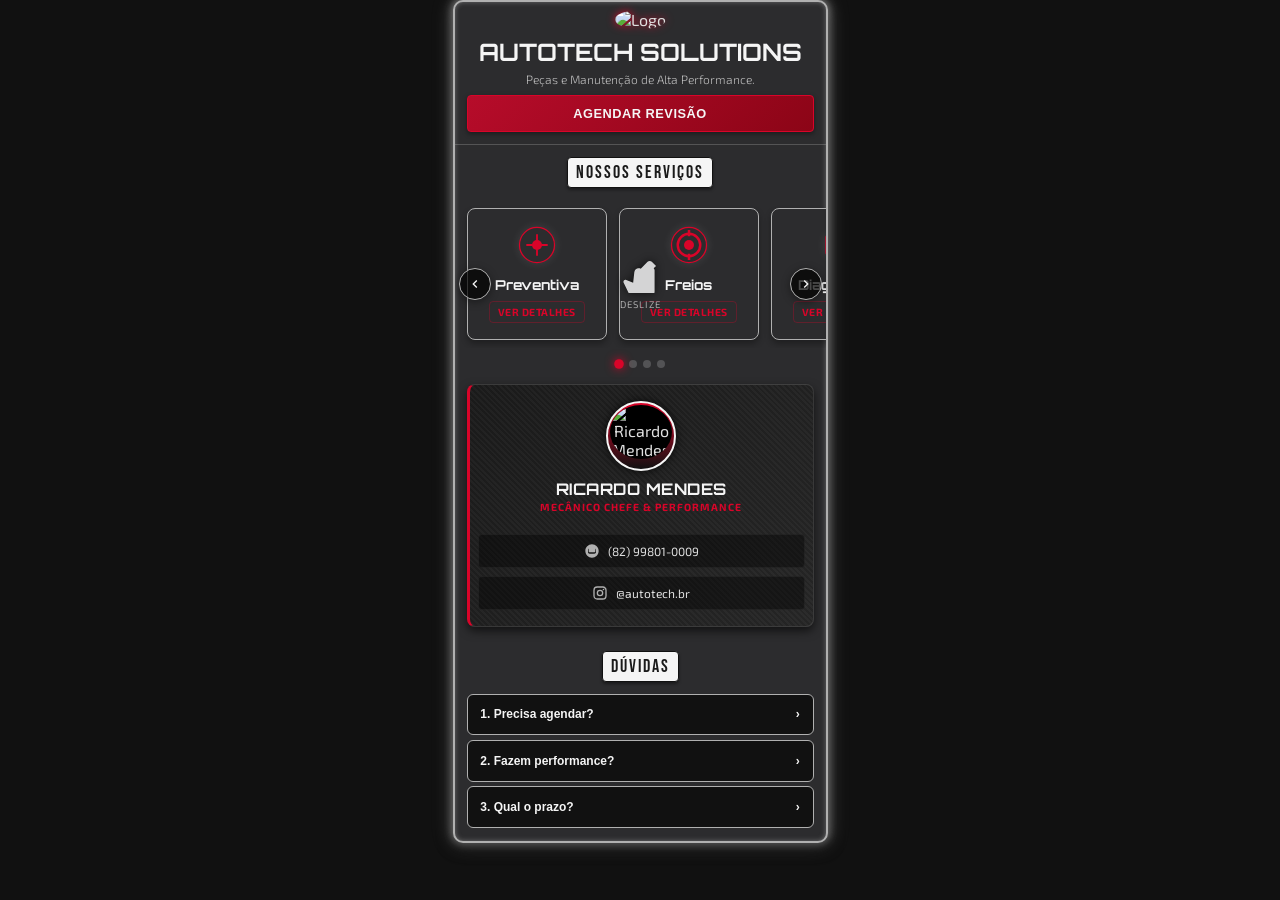
==== public/templates/template1.html @ 3999f82b "Changes" ====
<!DOCTYPE html>
<html lang="pt-br">
  <head>
    <meta charset="UTF-8" />
    <meta name="viewport" content="width=device-width, initial-scale=1.0" />
    <title>AutoTech Solutions | Peças e Manutenção</title>
    <link rel="preconnect" href="https://fonts.googleapis.com" />
    <link rel="preconnect" href="https://fonts.gstatic.com" crossorigin />
    <link
      href="https://fonts.googleapis.com/css2?family=Bebas+Neue&family=Orbitron:wght@400;700;900&family=Exo+2:wght@300;400;600&display=swap"
      rel="stylesheet"
    />

    <style>
      /* --- Reset & Base --- */
      body::-webkit-scrollbar, html::-webkit-scrollbar { display: none; width: 0; height: 0; }
      html, body { scrollbar-width: none; -ms-overflow-style: none; }

      /* --- Configurações Globais --- */
      :root {
          --color-bg: #111;
          --color-container-bg: #2c2c2e;
          --color-primary: #B0B0B0; /* Prata */
          --color-secondary: #F5F5F5;
          --color-accent: #D90429; /* Vermelho */
          --color-text: #E0E0E0;
          --color-plate-text: #1a1a1a;
      }

      * { margin: 0; padding: 0; box-sizing: border-box; }
      html { font-size: 16px; }

      body {
          font-family: 'Exo 2', sans-serif;
          background-color: var(--color-bg);
          color: var(--color-text);
          padding: 0;
          min-height: 100%;
          overflow-y: auto;
      }

      /* --- Contêiner Principal (Mobile) --- */
      .container {
          max-width: 375px; /* Tamanho padrão de celular */
          width: 100%;
          margin: 0 auto;
          background-color: var(--color-container-bg);
          border: 2px solid var(--color-primary);
          border-radius: 10px;
          padding: 0.5rem 0;
          box-shadow: 0 5px 15px rgba(0, 0, 0, 0.5),
                      0 0 10px var(--color-primary),
                      0 0 20px rgba(176, 176, 176, 0.4),
                      inset 0 0 5px rgba(176, 176, 176, 0.5);
          margin-bottom: 1rem;
          overflow: hidden;
          position: relative;
      }

      .header, .business-card-section, .faq, .section-title-wrapper { padding: 0 0.75rem; }

      /* --- Cabeçalho --- */
      .header {
          text-align: center;
          border-bottom: 1px solid rgba(176, 176, 176, 0.3);
          padding-bottom: 0.75rem;
          margin-bottom: 0.75rem;
      }

      .logo-img {
          width: 60px; height: 60px;
          margin: 0 auto 0.5rem;
          object-fit: contain;
          filter: drop-shadow(0 0 4px var(--color-accent));
          border-radius: 50%; /* Se a logo for quadrada, deixa redonda */
      }

      @keyframes pulse-glow {
          0%, 100% { text-shadow: 0 0 4px var(--color-accent); }
          50% { text-shadow: 0 0 12px rgba(217, 4, 41, 0.8); }
      }

      .header h1 {
          font-family: 'Orbitron', sans-serif;
          font-size: 1.5rem;
          font-weight: 700;
          color: var(--color-secondary);
          text-transform: uppercase;
          margin-bottom: 0.3rem;
          animation: pulse-glow 3s infinite alternate ease-in-out;
      }

      .header .subtitle {
          font-size: 0.75rem;
          color: var(--color-text);
          margin-top: 0.3rem;
          opacity: 0.8;
          font-weight: 300;
      }

      .btn-schedule {
          display: inline-block;
          padding: 10px 14px;
          font-size: 0.8rem;
          border: 1px solid var(--color-accent);
          border-radius: 4px;
          text-decoration: none;
          color: var(--color-secondary);
          font-weight: 700;
          background: linear-gradient(135deg, rgba(217, 4, 41, 0.8), rgba(150, 0, 20, 0.9));
          box-shadow: 0 2px 5px rgba(0,0,0,0.4);
          transition: all 0.3s ease;
          text-transform: uppercase;
          letter-spacing: 0.5px;
          margin-top: 0.6rem;
          cursor: pointer;
          width: 100%;
      }

      .btn-schedule:hover {
          filter: brightness(1.2);
          box-shadow: 0 0 10px var(--color-accent);
          transform: translateY(-1px);
      }

      /* --- Títulos --- */
      .section-title-wrapper { text-align: center; margin-bottom: 0.75rem; }

      .section-title {
          font-family: 'Bebas Neue', sans-serif;
          font-size: 1.1rem;
          padding: 4px 8px;
          font-weight: 400;
          color: var(--color-plate-text);
          background-color: var(--color-secondary);
          border: 1px solid #111;
          border-radius: 4px;
          letter-spacing: 2px;
          text-transform: uppercase;
          display: inline-block;
          box-shadow: 0 2px 3px rgba(0,0,0,0.4);
      }

      /* --- CARROSSEL MELHORADO --- */
      .services-carousel-wrapper {
          width: 100%;
          position: relative;
          margin-bottom: 1rem;
      }

      /* Dica Visual de Arrastar (Mãozinha) */
      .drag-hint {
          position: absolute;
          top: 50%; left: 50%;
          transform: translate(-50%, -50%);
          z-index: 10;
          pointer-events: none;
          display: flex;
          flex-direction: column;
          align-items: center;
          opacity: 0.8;
          transition: opacity 0.3s ease;
      }
      .drag-hint.hidden { opacity: 0; }

      .hand-icon {
          width: 35px; height: 35px;
          fill: #fff;
          filter: drop-shadow(0 0 5px rgba(0,0,0,0.8));
          animation: swipe-anim 2s infinite;
      }

      @keyframes swipe-anim {
          0% { transform: translateX(10px) rotate(10deg); opacity: 0; }
          20% { opacity: 1; }
          50% { transform: translateX(-10px) rotate(-10deg); opacity: 1; }
          80% { opacity: 0; }
          100% { opacity: 0; }
      }

      .services-carousel {
          display: flex;
          gap: 12px;
          overflow-x: auto;
          scroll-snap-type: x mandatory;
          -webkit-overflow-scrolling: touch;
          scrollbar-width: none;
          padding: 0.5rem 0;
          cursor: grab;
          scroll-behavior: smooth;
      }
      .services-carousel::-webkit-scrollbar { display: none; }
      .services-carousel.active { cursor: grabbing; }

      .service-item {
          flex: 0 0 140px;
          scroll-snap-align: center;
          background-color: var(--color-container-bg);
          border: 1px solid var(--color-primary);
          border-radius: 8px;
          padding: 1rem 0.5rem;
          text-align: center;
          position: relative;
          overflow: hidden;
          transition: transform 0.2s ease, border-color 0.2s ease, box-shadow 0.2s ease;
          box-shadow: 0 4px 6px rgba(0,0,0,0.3);
      }

      .service-item:hover {
          border-color: var(--color-accent);
          box-shadow: 0 4px 10px rgba(217, 4, 41, 0.3);
      }

      .service-item:active {
          transform: scale(0.96);
          border-color: var(--color-accent);
      }

      .service-item:first-child { margin-left: 0.75rem; }
      .service-item:last-child { margin-right: 0.75rem; }

      .service-item .icon {
          width: 40px; height: 40px;
          margin-bottom: 0.5rem;
          object-fit: contain;
          filter: drop-shadow(0 0 5px rgba(255,255,255,0.1));
      }

      .service-item h3 {
          font-family: 'Orbitron', sans-serif;
          font-size: 0.85rem;
          color: var(--color-secondary);
          margin-bottom: 0.4rem;
      }

      .service-item .open-modal-btn {
          display: inline-block;
          font-size: 0.65rem;
          color: var(--color-accent);
          cursor: pointer;
          font-weight: 700;
          text-transform: uppercase;
          letter-spacing: 0.5px;
          padding: 4px 8px;
          border: 1px solid rgba(217, 4, 41, 0.3);
          border-radius: 4px;
          transition: all 0.3s;
      }
      .service-item .open-modal-btn:hover {
          background: var(--color-accent);
          color: #fff;
      }

      /* --- Botões de Navegação Lateral --- */
      .carousel-nav-btn {
          position: absolute;
          top: 50%;
          transform: translateY(-50%);
          width: 32px;
          height: 32px;
          border-radius: 50%;
          background: rgba(0, 0, 0, 0.7);
          border: 1px solid var(--color-primary);
          color: var(--color-secondary);
          font-size: 1rem;
          cursor: pointer;
          z-index: 10;
          display: flex;
          align-items: center;
          justify-content: center;
          transition: all 0.3s ease;
          box-shadow: 0 2px 8px rgba(0, 0, 0, 0.4);
      }

      .carousel-nav-btn:hover {
          background: var(--color-accent);
          border-color: var(--color-accent);
          box-shadow: 0 0 12px var(--color-accent);
      }

      .carousel-nav-btn:active {
          transform: translateY(-50%) scale(0.95);
      }

      .carousel-nav-btn.prev { left: 4px; }
      .carousel-nav-btn.next { right: 4px; }

      .carousel-nav-btn svg {
          width: 16px;
          height: 16px;
          fill: currentColor;
      }

      /* --- Indicadores de Paginação --- */
      .carousel-dots {
          display: flex;
          justify-content: center;
          gap: 6px;
          margin-top: 0.75rem;
      }

      .carousel-dot {
          width: 8px;
          height: 8px;
          border-radius: 50%;
          background-color: rgba(176, 176, 176, 0.3);
          border: none;
          cursor: pointer;
          transition: all 0.3s ease;
          padding: 0;
      }

      .carousel-dot.active {
          background-color: var(--color-accent);
          box-shadow: 0 0 8px var(--color-accent);
          transform: scale(1.2);
      }

      .carousel-dot:hover:not(.active) {
          background-color: rgba(176, 176, 176, 0.6);
      }

      /* --- Business Card (Perfil) --- */
      .business-card-section { margin-bottom: 1.5rem; }

      .business-card {
          background: linear-gradient(135deg, #1a1a1a 0%, #252525 100%);
          border: 1px solid rgba(176, 176, 176, 0.2);
          border-left: 3px solid var(--color-accent);
          border-radius: 8px;
          padding: 1rem 0.5rem;
          position: relative;
          overflow: hidden;
          box-shadow: 0 4px 10px rgba(0,0,0,0.6);
          display: flex;
          flex-direction: column;
          align-items: center;
          text-align: center;
      }

      .business-card::before {
          content: '';
          position: absolute; top: 0; left: 0; width: 100%; height: 100%;
          background-image: repeating-linear-gradient(45deg, transparent, transparent 2px, rgba(255,255,255,0.03) 2px, rgba(255,255,255,0.03) 4px);
          pointer-events: none;
      }

      .card-header { position: relative; width: 100%; display: flex; flex-direction: column; align-items: center; margin-bottom: 0.5rem; z-index: 2; }

      .card-avatar {
          width: 70px; height: 70px;
          border-radius: 50%;
          border: 2px solid var(--color-secondary);
          padding: 2px;
          background: linear-gradient(180deg, var(--color-accent), #111);
          box-shadow: 0 0 10px rgba(0,0,0,0.8);
          margin-bottom: 0.5rem;
      }
      .card-avatar img { width: 100%; height: 100%; border-radius: 50%; object-fit: cover; background: #000; }

      .card-info h2 {
          font-family: 'Orbitron', sans-serif; font-size: 1rem; color: var(--color-secondary);
          text-transform: uppercase; letter-spacing: 0.5px; margin-bottom: 2px;
      }
      .card-info .role {
          font-size: 0.65rem; color: var(--color-accent); font-weight: 700;
          text-transform: uppercase; letter-spacing: 1px; margin-bottom: 0.8rem;
      }

      .contact-grid { width: 100%; display: grid; gap: 0.5rem; position: relative; z-index: 2; }

      .contact-item {
          display: flex; align-items: center; justify-content: center;
          background: rgba(0, 0, 0, 0.4);
          border: 1px solid rgba(255, 255, 255, 0.05);
          border-radius: 4px; padding: 8px;
          text-decoration: none; transition: all 0.3s ease;
      }
      .contact-item:hover { background: rgba(217, 4, 41, 0.1); border-color: var(--color-accent); }

      .contact-item .icon-box { margin-right: 8px; color: var(--color-primary); display: flex; }
      .contact-item svg { width: 16px; height: 16px; fill: currentColor; }
      .contact-item span { font-size: 0.75rem; color: var(--color-text); }

      /* --- FAQ --- */
      .faq-item { margin-bottom: 0.3rem; }
      .question {
          width: 100%; background: var(--color-bg); border: 1px solid var(--color-primary);
          border-radius: 6px; padding: 0.8rem; display: flex; justify-content: space-between;
          align-items: center; text-align: left; color: var(--color-secondary);
          font-size: 0.75rem; font-weight: 600; cursor: pointer;
      }
      .answer {
          max-height: 0; overflow: hidden; background: rgba(176,176,176,0.05);
          padding: 0 0.8rem; transition: all 0.4s ease-out; font-size: 0.7rem;
          color: var(--color-text); text-align: justify;
      }
      .faq-item.active .answer { max-height: 10rem; padding: 0.8rem; border-top: 1px solid transparent; }
      .faq-item.active .arrow { transform: rotate(90deg); color: var(--color-accent); }

      /* --- MODAIS --- */
      .modal-overlay {
          position: fixed; top: 0; left: 0; width: 100%; height: 100%;
          background-color: rgba(0, 0, 0, 0.9);
          display: none; justify-content: center; align-items: flex-start;
          padding-top: 2rem; z-index: 1000; padding: 1rem;
          animation: fadeIn 0.3s forwards; backdrop-filter: blur(2px);
      }
      .modal-overlay.active { display: flex; }

      .modal {
          background-color: var(--color-container-bg);
          border: 2px solid var(--color-primary);
          border-radius: 10px; padding: 1rem;
          box-shadow: 0 0 15px var(--color-accent);
          width: 100%; max-height: 90vh; overflow-y: auto;
          animation: slideIn 0.4s forwards; position: relative;
      }
      .modal-close {
          position: absolute; top: 0.5rem; right: 0.5rem;
          font-size: 1.5rem; font-weight: 700; color: var(--color-secondary);
          cursor: pointer; line-height: 1;
      }

      /* --- Form Agendamento --- */
      .schedule-form-container { text-align: left; }
      .form-group { margin-bottom: 0.8rem; }

      .form-label {
          display: block; font-size: 0.7rem; color: var(--color-primary);
          margin-bottom: 0.3rem; text-transform: uppercase; font-weight: 600;
      }

      .form-input, .form-select {
          width: 100%; background: #111; border: 1px solid #444; color: #fff;
          padding: 10px; border-radius: 4px; font-size: 0.8rem; outline: none;
          transition: border-color 0.3s;
      }
      .form-input:focus, .form-select:focus { border-color: var(--color-accent); }

      .btn-submit {
          width: 100%; background: var(--color-accent); color: white; border: none;
          padding: 12px; border-radius: 4px; font-weight: 700; text-transform: uppercase;
          font-size: 0.8rem; cursor: pointer; margin-top: 0.5rem;
          display: flex; justify-content: center; align-items: center; gap: 5px;
      }

      @keyframes fadeIn { from { opacity: 0; } to { opacity: 1; } }
      @keyframes slideIn { from { transform: translateY(-25px); opacity: 0; } to { transform: translateY(0); opacity: 1; } }
    </style>
  </head>
  <body>
    <div class="container">
      <header class="header">
        <img src="https://images.unsplash.com/photo-1492144534655-ae79c964c9d7?w=120&h=120&fit=crop&crop=center" alt="Logo" class="logo-img" />

        <h1>AutoTech Solutions</h1>
        <p class="subtitle">Peças e Manutenção de Alta Performance.</p>

        <button id="btn-schedule-trigger" class="btn-schedule">Agendar Revisão</button>
      </header>

      <section class="services">
        <div class="section-title-wrapper">
          <h2 class="section-title">Nossos Serviços</h2>
        </div>

        <div class="services-carousel-wrapper">
          <!-- Botões de Navegação Lateral -->
          <button class="carousel-nav-btn prev" id="carouselPrev" aria-label="Anterior">
            <svg viewBox="0 0 24 24"><path d="M15.41 7.41L14 6l-6 6 6 6 1.41-1.41L10.83 12z"/></svg>
          </button>
          <button class="carousel-nav-btn next" id="carouselNext" aria-label="Próximo">
            <svg viewBox="0 0 24 24"><path d="M8.59 16.59L10 18l6-6-6-6-1.41 1.41L13.17 12z"/></svg>
          </button>

          <div class="drag-hint" id="dragHint">
            <svg class="hand-icon" viewBox="0 0 24 24">
              <path
                d="M23 5.5l-2.9-2.9c-.8-.8-2.1-.8-2.9 0L12.5 7.3c-.6-.3-1.3-.4-1.9-.2-1.3.3-2.3 1.3-2.5 2.6L7.3 17l-4.7-2c-.5-.2-1.1-.1-1.5.3-.5.4-.6 1.1-.3 1.7l3.6 7.4c.5 1 1.5 1.6 2.6 1.6H19c1.7 0 3-1.3 3-3V8.4c0-.5-.2-1-.6-1.4L23 5.5z"
              />
            </svg>
            <span
              style="font-size: 0.6rem; color: #ccc; margin-top:5px; text-transform: uppercase; letter-spacing: 1px;"
              >Deslize</span
            >
          </div>

          <div class="services-carousel" id="carouselTrack">
            <div class="service-item">
              <svg class="icon" viewBox="0 0 64 64" fill="none" xmlns="http://www.w3.org/2000/svg">
                <circle cx="32" cy="32" r="28" fill="#2c2c2e" stroke="#D90429" stroke-width="2"/>
                <path d="M32 16v8M32 40v8M24 32h-8M48 32h-8" stroke="#D90429" stroke-width="3" stroke-linecap="round"/>
                <circle cx="32" cy="32" r="8" fill="#D90429"/>
              </svg>
              <h3>Preventiva</h3>
              <span class="open-modal-btn" data-service="Manutenção Preventiva" data-img="/templates/img/servico-oleo.jpg" data-description="Troca de óleo e filtros com produtos sintéticos.">Ver Detalhes</span>
            </div>

            <div class="service-item">
              <svg class="icon" viewBox="0 0 64 64" fill="none" xmlns="http://www.w3.org/2000/svg">
                <circle cx="32" cy="32" r="28" fill="#2c2c2e" stroke="#D90429" stroke-width="2"/>
                <circle cx="32" cy="32" r="18" stroke="#D90429" stroke-width="4"/>
                <circle cx="32" cy="32" r="8" fill="#D90429"/>
                <rect x="30" y="8" width="4" height="10" fill="#D90429"/>
                <rect x="30" y="46" width="4" height="10" fill="#D90429"/>
              </svg>
              <h3>Freios</h3>
              <span class="open-modal-btn" data-service="Freios e Suspensão" data-img="/templates/img/servico-freios.jpg" data-description="Manutenção de discos, pastilhas de cerâmica e suspensão.">Ver Detalhes</span>
            </div>

            <div class="service-item">
              <svg class="icon" viewBox="0 0 64 64" fill="none" xmlns="http://www.w3.org/2000/svg">
                <rect x="8" y="16" width="48" height="32" rx="4" fill="#2c2c2e" stroke="#D90429" stroke-width="2"/>
                <path d="M16 28h8M16 36h12M40 24v16M48 28l-8 4 8 4" stroke="#D90429" stroke-width="2" stroke-linecap="round"/>
              </svg>
              <h3>Diagnóstico</h3>
              <span class="open-modal-btn" data-service="Diagnóstico Eletrônico" data-img="/templates/img/servico-scan.jpg" data-description="Scanner de última geração para injeção e eletrônica.">Ver Detalhes</span>
            </div>

            <div class="service-item">
              <svg class="icon" viewBox="0 0 64 64" fill="none" xmlns="http://www.w3.org/2000/svg">
                <circle cx="32" cy="32" r="28" fill="#2c2c2e" stroke="#D90429" stroke-width="2"/>
                <path d="M20 44c0-12 8-20 12-24 4 4 12 12 12 24" stroke="#D90429" stroke-width="3" fill="none"/>
                <path d="M28 44c0-6 2-10 4-12 2 2 4 6 4 12" fill="#D90429"/>
              </svg>
              <h3>Performance</h3>
              <span class="open-modal-btn" data-service="Performance e Remap" data-img="/templates/img/servico-performance.jpg" data-description="Remap de ECU (Stage 1, 2, 3) e kits de performance.">Ver Detalhes</span>
            </div>
          </div>

          <!-- Indicadores de Paginação -->
          <div class="carousel-dots" id="carouselDots">
            <button class="carousel-dot active" data-index="0" aria-label="Serviço 1"></button>
            <button class="carousel-dot" data-index="1" aria-label="Serviço 2"></button>
            <button class="carousel-dot" data-index="2" aria-label="Serviço 3"></button>
            <button class="carousel-dot" data-index="3" aria-label="Serviço 4"></button>
          </div>
        </div>
      </section>

      <section class="business-card-section">
        <div class="business-card">
          <div class="card-header">
            <div class="card-avatar">
              <img src="https://images.unsplash.com/photo-1560250097-0b93528c311a?w=140&h=140&fit=crop&crop=face" alt="Ricardo Mendes" class="profile-img" />
            </div>
            <div class="card-info">
              <h2>Ricardo Mendes</h2>
              <div class="role">Mecânico Chefe & Performance</div>
            </div>
          </div>

          <div class="contact-grid">
            <a href="https://wa.me/558299801009" target="_blank" class="contact-item">
              <div class="icon-box">
                <svg viewBox="0 0 24 24">
                  <path
                    d="M12 2C6.477 2 2 6.477 2 12s4.477 10 10 10 10-4.477 10-10S17.523 2 12 2zm3.5 14h-7c-1.38 0-2.5-1.12-2.5-2.5v-3c0-1.38 1.12-2.5 2.5-2.5h7c1.38 0 2.5 1.12 2.5 2.5v3c0 1.38-1.12 2.5-2.5 2.5zm0-8h-7c-.83 0-1.5.67-1.5 1.5v3c0 .83.67 1.5 1.5 1.5h7c.83 0 1.5-.67 1.5-1.5v-3c0-.83-.67-1.5-1.5-1.5z"
                  />
                </svg>
              </div>
              <span>(82) 99801-0009</span>
            </a>
            <a href="#" class="contact-item">
              <div class="icon-box">
                <svg viewBox="0 0 24 24">
                  <path
                    d="M7.8 2h8.4C19.4 2 22 4.6 22 7.8v8.4a5.8 5.8 0 0 1-5.8 5.8H7.8C4.6 22 2 19.4 2 16.2V7.8A5.8 5.8 0 0 1 7.8 2m-.2 2A3.6 3.6 0 0 0 4 7.6v8.8C4 18.39 5.61 20 7.6 20h8.8c1.99 0 3.6-1.61 3.6-3.6V7.6C20 5.61 18.39 4 16.4 4H7.6m9.65 1.5a1.25 1.25 0 0 1 1.25 1.25A1.25 1.25 0 0 1 17.25 8 1.25 1.25 0 0 1 16 6.75a1.25 1.25 0 0 1 1.25-1.25M12 7a5 5 0 0 1 5 5 5 5 0 0 1-5 5 5 5 0 0 1-5-5 5 5 0 0 1 5-5m0 2a3 3 0 0 0-3 3 3 3 0 0 0 3 3 3 3 0 0 0 3-3 3 3 0 0 0-3-3z"
                  />
                </svg>
              </div>
              <span>@autotech.br</span>
            </a>
          </div>
        </div>
      </section>

      <section class="faq">
        <div class="section-title-wrapper">
          <h2 class="section-title">Dúvidas</h2>
        </div>
        <div class="faq-item">
          <button class="question"><span>1. Precisa agendar?</span><span class="arrow">&rsaquo;</span></button>
          <div class="answer"><p>Recomendamos agendar, mas aceitamos encaixes para troca de óleo rápida.</p></div>
        </div>
        <div class="faq-item">
          <button class="question"><span>2. Fazem performance?</span><span class="arrow">&rsaquo;</span></button>
          <div class="answer"><p>Sim! Especialistas em Remap Stage 1, 2 e 3, e preparação para Track Day.</p></div>
        </div>
        <div class="faq-item">
          <button class="question"><span>3. Qual o prazo?</span><span class="arrow">&rsaquo;</span></button>
          <div class="answer"><p>Serviços simples em até 2h. Revisões completas e remap entre 1-3 dias úteis.</p></div>
        </div>
      </section>
    </div>

    <div id="modal-overlay" class="modal-overlay">
      <div class="modal">
        <span id="modal-close" class="modal-close">&times;</span>
        <img
          id="modal-img"
          src=""
          alt="Serviço"
          style="width:100%; border-radius:4px; border:1px solid #444; margin-bottom:10px;"
        />
        <h2
          id="modal-title"
          style="font-family:'Orbitron'; color:var(--color-accent); font-size:1rem; margin-bottom:5px;"
        ></h2>
        <p id="modal-description" style="font-size:0.75rem; color:#ccc;"></p>
      </div>
    </div>

    <div id="schedule-overlay" class="modal-overlay">
      <div class="modal">
        <span id="schedule-close" class="modal-close">&times;</span>
        <h2
          style="font-family:'Orbitron'; color:var(--color-secondary); font-size:1.1rem; margin-bottom:15px; text-align:center;"
        >
          <span style="color:var(--color-accent)">Agendar</span> Serviço
        </h2>

        <form id="schedule-form" class="schedule-form-container">
          <div class="form-group">
            <label class="form-label">Seu Nome</label>
            <input type="text" id="client-name" class="form-input" placeholder="Ex: Ricardo" required />
          </div>

          <div class="form-group">
            <label class="form-label">WhatsApp</label>
            <input type="tel" id="client-phone" class="form-input" placeholder="(XX) 9XXXX-XXXX" required />
          </div>

          <div class="form-group">
            <label class="form-label">Serviço</label>
            <select id="client-service" class="form-select">
              <option value="Revisão Geral">Revisão Geral</option>
              <option value="Troca de Óleo">Troca de Óleo</option>
              <option value="Freios e Suspensão">Freios e Suspensão</option>
              <option value="Remap / Performance">Remap / Performance</option>
              <option value="Outros">Outros</option>
            </select>
          </div>

          <button type="submit" class="btn-submit">Solicitar via WhatsApp &rsaquo;</button>
        </form>
      </div>
    </div>

    <script>
      // --- FAQ Script ---
      document.querySelectorAll('.question').forEach(btn => {
          btn.addEventListener('click', () => {
              const item = btn.parentElement;
              item.classList.toggle('active');
          });
      });

      // --- Modal Detalhes ---
      const modalOverlay = document.getElementById('modal-overlay');
      const modalClose = document.getElementById('modal-close');

      document.querySelectorAll('.open-modal-btn').forEach(btn => {
          btn.addEventListener('click', (e) => {
              e.preventDefault();
              // O alvo pode ser o span ou o pai (se o clique propagar),
              // então garantimos pegar os dados do elemento certo
              const target = e.currentTarget;
              document.getElementById('modal-title').textContent = target.dataset.service;
              document.getElementById('modal-img').src = target.dataset.img;
              document.getElementById('modal-description').textContent = target.dataset.description;
              modalOverlay.classList.add('active');
          });
      });
      modalClose.addEventListener('click', () => modalOverlay.classList.remove('active'));

      // --- Modal Agendamento ---
      const scheduleBtn = document.getElementById('btn-schedule-trigger');
      const scheduleOverlay = document.getElementById('schedule-overlay');
      const scheduleClose = document.getElementById('schedule-close');
      const scheduleForm = document.getElementById('schedule-form');

      scheduleBtn.addEventListener('click', (e) => {
          e.preventDefault();
          scheduleOverlay.classList.add('active');
      });

      scheduleClose.addEventListener('click', () => scheduleOverlay.classList.remove('active'));

      // Enviar para WhatsApp
      scheduleForm.addEventListener('submit', (e) => {
          e.preventDefault();
          const name = document.getElementById('client-name').value;
          const phone = document.getElementById('client-phone').value;
          const service = document.getElementById('client-service').value;

          // --- SEU NÚMERO DE WHATSAPP ---
          const whatsappNumber = "558299801009";

          const text = `*NOVO AGENDAMENTO*\n\n👤 *Cliente:* ${name}\n📱 *Tel:* ${phone}\n🔧 *Serviço:* ${service}\n\nGostaria de verificar disponibilidade.`;

          const link = `https://api.whatsapp.com/send?phone=${whatsappNumber}&text=${encodeURIComponent(text)}`;
          window.open(link, '_blank');
          scheduleOverlay.classList.remove('active');
      });

      // Fechar ao clicar fora
      [modalOverlay, scheduleOverlay].forEach(overlay => {
          overlay.addEventListener('click', (e) => {
              if(e.target === overlay) overlay.classList.remove('active');
          });
      });

      // --- Lógica do Carrossel Melhorado ---
      const carousel = document.getElementById('carouselTrack');
      const hint = document.getElementById('dragHint');
      let isDown = false;
      let startX;
      let scrollLeft;

      // Função para esconder a mãozinha
      const removeHint = () => {
          if(hint && !hint.classList.contains('hidden')) {
              hint.classList.add('hidden');
              setTimeout(() => hint.style.display = 'none', 500);
          }
      }

      carousel.addEventListener('mousedown', (e) => {
          isDown = true;
          carousel.classList.add('active');
          startX = e.pageX - carousel.offsetLeft;
          scrollLeft = carousel.scrollLeft;
          removeHint();
      });

      carousel.addEventListener('touchstart', removeHint); // Touch mobile

      carousel.addEventListener('mouseleave', () => {
          isDown = false;
          carousel.classList.remove('active');
      });

      carousel.addEventListener('mouseup', () => {
          isDown = false;
          carousel.classList.remove('active');
      });

      carousel.addEventListener('mousemove', (e) => {
          if (!isDown) return;
          e.preventDefault();
          const x = e.pageX - carousel.offsetLeft;
          const walk = (x - startX) * 2;
          carousel.scrollLeft = scrollLeft - walk;
      });

      // --- Lógica dos Indicadores de Paginação ---
      const dots = document.querySelectorAll('.carousel-dot');
      const items = document.querySelectorAll('.service-item');

      // Atualiza o dot ativo baseado no scroll
      const updateActiveDot = () => {
          const scrollPos = carousel.scrollLeft;
          const itemWidth = items[0].offsetWidth + 12; // width + gap
          const activeIndex = Math.round(scrollPos / itemWidth);
          
          dots.forEach((dot, i) => {
              dot.classList.toggle('active', i === activeIndex);
          });
      };

      // Click nos dots para navegar
      dots.forEach((dot, i) => {
          dot.addEventListener('click', () => {
              const itemWidth = items[0].offsetWidth + 12;
              carousel.scrollTo({
                  left: i * itemWidth,
                  behavior: 'smooth'
              });
              removeHint();
          });
      });

      // Atualiza dots durante o scroll
      carousel.addEventListener('scroll', updateActiveDot);

      // --- Botões de Navegação Lateral ---
      const prevBtn = document.getElementById('carouselPrev');
      const nextBtn = document.getElementById('carouselNext');

      prevBtn.addEventListener('click', () => {
          const itemWidth = items[0].offsetWidth + 12;
          carousel.scrollBy({ left: -itemWidth, behavior: 'smooth' });
          removeHint();
      });

      nextBtn.addEventListener('click', () => {
          const itemWidth = items[0].offsetWidth + 12;
          carousel.scrollBy({ left: itemWidth, behavior: 'smooth' });
          removeHint();
      });
    </script>
  </body>
</html>
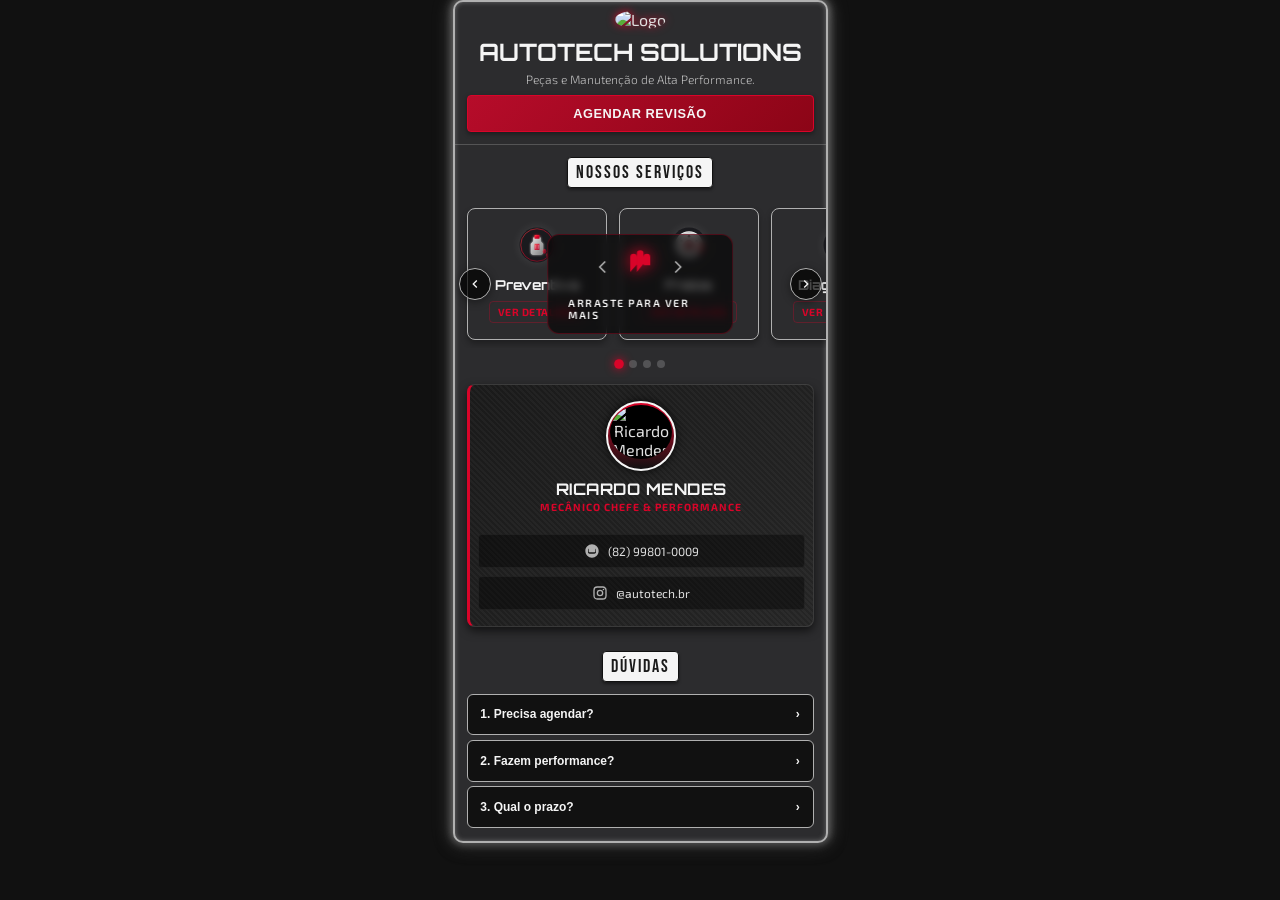
==== commit 450b498f: "Changes" ====
--- a/public/templates/template1.html
+++ b/public/templates/template1.html
@@ -148,7 +148,7 @@
           margin-bottom: 1rem;
       }
 
-      /* Dica Visual de Arrastar (Mãozinha) */
+      /* Dica Visual de Arrastar MELHORADA */
       .drag-hint {
           position: absolute;
           top: 50%; left: 50%;
@@ -158,24 +158,69 @@
           display: flex;
           flex-direction: column;
           align-items: center;
-          opacity: 0.8;
-          transition: opacity 0.3s ease;
-      }
-      .drag-hint.hidden { opacity: 0; }
+          opacity: 1;
+          transition: opacity 0.5s ease-out;
+          background: rgba(0,0,0,0.6);
+          padding: 12px 20px;
+          border-radius: 12px;
+          border: 1px solid rgba(217, 4, 41, 0.3);
+          backdrop-filter: blur(4px);
+          -webkit-backdrop-filter: blur(4px);
+      }
+      .drag-hint.hidden { 
+          opacity: 0; 
+          pointer-events: none;
+      }
 
       .hand-icon {
-          width: 35px; height: 35px;
-          fill: #fff;
-          filter: drop-shadow(0 0 5px rgba(0,0,0,0.8));
-          animation: swipe-anim 2s infinite;
+          width: 40px; height: 40px;
+          fill: var(--color-accent);
+          filter: drop-shadow(0 0 8px var(--color-accent));
+          animation: swipe-anim 2.5s ease-in-out infinite;
+      }
+
+      .drag-hint-text {
+          font-size: 0.65rem;
+          color: #fff;
+          margin-top: 6px;
+          text-transform: uppercase;
+          letter-spacing: 1.5px;
+          font-weight: 600;
+          text-shadow: 0 1px 2px rgba(0,0,0,0.5);
+      }
+
+      /* Setas animadas nas laterais */
+      .swipe-arrows {
+          display: flex;
+          align-items: center;
+          gap: 8px;
+          margin-bottom: 4px;
+      }
+      .swipe-arrow {
+          width: 20px; height: 20px;
+          fill: none;
+          stroke: var(--color-secondary);
+          stroke-width: 2;
+          opacity: 0.7;
+      }
+      .swipe-arrow.left { animation: arrow-left 1.5s ease-in-out infinite; }
+      .swipe-arrow.right { animation: arrow-right 1.5s ease-in-out infinite; }
+
+      @keyframes arrow-left {
+          0%, 100% { transform: translateX(0); opacity: 0.4; }
+          50% { transform: translateX(-6px); opacity: 1; }
+      }
+      @keyframes arrow-right {
+          0%, 100% { transform: translateX(0); opacity: 0.4; }
+          50% { transform: translateX(6px); opacity: 1; }
       }
 
       @keyframes swipe-anim {
-          0% { transform: translateX(10px) rotate(10deg); opacity: 0; }
-          20% { opacity: 1; }
-          50% { transform: translateX(-10px) rotate(-10deg); opacity: 1; }
-          80% { opacity: 0; }
-          100% { opacity: 0; }
+          0% { transform: translateX(12px) rotate(8deg); opacity: 0.3; }
+          25% { opacity: 1; }
+          50% { transform: translateX(-12px) rotate(-8deg); opacity: 1; }
+          75% { opacity: 0.3; }
+          100% { transform: translateX(12px) rotate(8deg); opacity: 0.3; }
       }
 
       .services-carousel {
@@ -452,7 +497,7 @@
   <body>
     <div class="container">
       <header class="header">
-        <img src="https://images.unsplash.com/photo-1492144534655-ae79c964c9d7?w=120&h=120&fit=crop&crop=center" alt="Logo" class="logo-img" />
+        <img src="https://images.unsplash.com/photo-1492144534655-ae79c964c9d7?w=120&h=120&fit=crop&crop=center" alt="Logo" class="logo-img" loading="lazy" decoding="async" />
 
         <h1>AutoTech Solutions</h1>
         <p class="subtitle">Peças e Manutenção de Alta Performance.</p>
@@ -475,35 +520,88 @@
           </button>
 
           <div class="drag-hint" id="dragHint">
-            <svg class="hand-icon" viewBox="0 0 24 24">
-              <path
-                d="M23 5.5l-2.9-2.9c-.8-.8-2.1-.8-2.9 0L12.5 7.3c-.6-.3-1.3-.4-1.9-.2-1.3.3-2.3 1.3-2.5 2.6L7.3 17l-4.7-2c-.5-.2-1.1-.1-1.5.3-.5.4-.6 1.1-.3 1.7l3.6 7.4c.5 1 1.5 1.6 2.6 1.6H19c1.7 0 3-1.3 3-3V8.4c0-.5-.2-1-.6-1.4L23 5.5z"
-              />
-            </svg>
-            <span
-              style="font-size: 0.6rem; color: #ccc; margin-top:5px; text-transform: uppercase; letter-spacing: 1px;"
-              >Deslize</span
-            >
+            <div class="swipe-arrows">
+              <svg class="swipe-arrow left" viewBox="0 0 24 24">
+                <path d="M15 18l-6-6 6-6" stroke-linecap="round" stroke-linejoin="round"/>
+              </svg>
+              <svg class="hand-icon" viewBox="0 0 24 24">
+                <path d="M18 11V6a2 2 0 0 0-2-2 2 2 0 0 0-2 2v5M14 10V4a2 2 0 0 0-2-2 2 2 0 0 0-2 2v11M10 10.5V6a2 2 0 0 0-2-2 2 2 0 0 0-2 2v9M7 15l-3 3m0 0l3 3m-3-3h8"/>
+              </svg>
+              <svg class="swipe-arrow right" viewBox="0 0 24 24">
+                <path d="M9 18l6-6-6-6" stroke-linecap="round" stroke-linejoin="round"/>
+              </svg>
+            </div>
+            <span class="drag-hint-text">Arraste para ver mais</span>
           </div>
 
           <div class="services-carousel" id="carouselTrack">
             <div class="service-item">
               <svg class="icon" viewBox="0 0 64 64" fill="none" xmlns="http://www.w3.org/2000/svg">
-                <circle cx="32" cy="32" r="28" fill="#2c2c2e" stroke="#D90429" stroke-width="2"/>
-                <path d="M32 16v8M32 40v8M24 32h-8M48 32h-8" stroke="#D90429" stroke-width="3" stroke-linecap="round"/>
-                <circle cx="32" cy="32" r="8" fill="#D90429"/>
+                <defs>
+                  <linearGradient id="redGrad1" x1="0%" y1="0%" x2="100%" y2="100%">
+                    <stop offset="0%" stop-color="#FF4444"/>
+                    <stop offset="50%" stop-color="#D90429"/>
+                    <stop offset="100%" stop-color="#A00320"/>
+                  </linearGradient>
+                  <linearGradient id="metalGrad" x1="0%" y1="0%" x2="100%" y2="100%">
+                    <stop offset="0%" stop-color="#E8E8E8"/>
+                    <stop offset="50%" stop-color="#B0B0B0"/>
+                    <stop offset="100%" stop-color="#808080"/>
+                  </linearGradient>
+                  <filter id="glow" x="-50%" y="-50%" width="200%" height="200%">
+                    <feGaussianBlur stdDeviation="1.5" result="coloredBlur"/>
+                    <feMerge><feMergeNode in="coloredBlur"/><feMergeNode in="SourceGraphic"/></feMerge>
+                  </filter>
+                </defs>
+                <circle cx="32" cy="32" r="28" fill="#1a1a1e"/>
+                <circle cx="32" cy="32" r="26" fill="none" stroke="url(#redGrad1)" stroke-width="1.5" opacity="0.6"/>
+                <!-- Garrafa de óleo estilizada -->
+                <g filter="url(#glow)">
+                  <path d="M26 20h12v6l4 4v14c0 2-2 4-4 4H26c-2 0-4-2-4-4V30l4-4v-6z" fill="url(#metalGrad)"/>
+                  <rect x="28" y="16" width="8" height="6" rx="1" fill="url(#redGrad1)"/>
+                  <path d="M28 30h8v10h-8z" fill="url(#redGrad1)" opacity="0.8"/>
+                  <path d="M30 32v6M34 32v6" stroke="#fff" stroke-width="1" opacity="0.5"/>
+                </g>
+                <!-- Gotas de óleo -->
+                <ellipse cx="44" cy="42" rx="3" ry="4" fill="url(#redGrad1)" opacity="0.6"/>
+                <ellipse cx="48" cy="48" rx="2" ry="3" fill="url(#redGrad1)" opacity="0.4"/>
               </svg>
               <h3>Preventiva</h3>
-              <span class="open-modal-btn" data-service="Manutenção Preventiva" data-img="/templates/img/servico-oleo.jpg" data-description="Troca de óleo e filtros com produtos sintéticos.">Ver Detalhes</span>
+              <span class="open-modal-btn" data-service="Manutenção Preventiva" data-img="/templates/img/servico-oleo.jpg?v=2" data-description="Troca de óleo e filtros com produtos sintéticos.">Ver Detalhes</span>
             </div>
 
             <div class="service-item">
               <svg class="icon" viewBox="0 0 64 64" fill="none" xmlns="http://www.w3.org/2000/svg">
-                <circle cx="32" cy="32" r="28" fill="#2c2c2e" stroke="#D90429" stroke-width="2"/>
-                <circle cx="32" cy="32" r="18" stroke="#D90429" stroke-width="4"/>
-                <circle cx="32" cy="32" r="8" fill="#D90429"/>
-                <rect x="30" y="8" width="4" height="10" fill="#D90429"/>
-                <rect x="30" y="46" width="4" height="10" fill="#D90429"/>
+                <defs>
+                  <linearGradient id="redGrad2" x1="0%" y1="0%" x2="100%" y2="100%">
+                    <stop offset="0%" stop-color="#FF4444"/>
+                    <stop offset="100%" stop-color="#A00320"/>
+                  </linearGradient>
+                  <linearGradient id="metalGrad2" x1="0%" y1="0%" x2="0%" y2="100%">
+                    <stop offset="0%" stop-color="#F0F0F0"/>
+                    <stop offset="50%" stop-color="#C0C0C0"/>
+                    <stop offset="100%" stop-color="#909090"/>
+                  </linearGradient>
+                </defs>
+                <circle cx="32" cy="32" r="28" fill="#1a1a1e"/>
+                <!-- Disco de freio realista -->
+                <circle cx="32" cy="32" r="22" fill="url(#metalGrad2)"/>
+                <circle cx="32" cy="32" r="20" fill="none" stroke="#888" stroke-width="0.5"/>
+                <circle cx="32" cy="32" r="18" fill="none" stroke="#999" stroke-width="0.5"/>
+                <!-- Furos de ventilação -->
+                <circle cx="32" cy="18" r="2" fill="#1a1a1e"/>
+                <circle cx="44" cy="26" r="2" fill="#1a1a1e"/>
+                <circle cx="44" cy="38" r="2" fill="#1a1a1e"/>
+                <circle cx="32" cy="46" r="2" fill="#1a1a1e"/>
+                <circle cx="20" cy="38" r="2" fill="#1a1a1e"/>
+                <circle cx="20" cy="26" r="2" fill="#1a1a1e"/>
+                <!-- Centro do disco -->
+                <circle cx="32" cy="32" r="8" fill="#1a1a1e"/>
+                <circle cx="32" cy="32" r="6" fill="url(#redGrad2)"/>
+                <circle cx="32" cy="32" r="3" fill="#1a1a1e"/>
+                <!-- Pinça de freio -->
+                <path d="M48 28c4 0 6 2 6 4v8c0 2-2 4-6 4" fill="url(#redGrad2)"/>
+                <rect x="50" y="30" width="3" height="8" fill="#FF6666"/>
               </svg>
               <h3>Freios</h3>
               <span class="open-modal-btn" data-service="Freios e Suspensão" data-img="/templates/img/servico-freios.jpg" data-description="Manutenção de discos, pastilhas de cerâmica e suspensão.">Ver Detalhes</span>
@@ -511,8 +609,26 @@
 
             <div class="service-item">
               <svg class="icon" viewBox="0 0 64 64" fill="none" xmlns="http://www.w3.org/2000/svg">
-                <rect x="8" y="16" width="48" height="32" rx="4" fill="#2c2c2e" stroke="#D90429" stroke-width="2"/>
-                <path d="M16 28h8M16 36h12M40 24v16M48 28l-8 4 8 4" stroke="#D90429" stroke-width="2" stroke-linecap="round"/>
+                <defs>
+                  <linearGradient id="screenGrad" x1="0%" y1="0%" x2="0%" y2="100%">
+                    <stop offset="0%" stop-color="#1a3a1a"/>
+                    <stop offset="100%" stop-color="#0a1a0a"/>
+                  </linearGradient>
+                </defs>
+                <circle cx="32" cy="32" r="28" fill="#1a1a1e"/>
+                <!-- Scanner/Tablet -->
+                <rect x="10" y="14" width="44" height="32" rx="3" fill="#2c2c2e" stroke="#D90429" stroke-width="1.5"/>
+                <rect x="13" y="17" width="38" height="24" rx="2" fill="url(#screenGrad)"/>
+                <!-- Linhas de código/dados -->
+                <path d="M16 22h10" stroke="#00FF00" stroke-width="1.5" opacity="0.9"/>
+                <path d="M16 26h16" stroke="#00FF00" stroke-width="1.5" opacity="0.7"/>
+                <path d="M16 30h8" stroke="#00FF00" stroke-width="1.5" opacity="0.5"/>
+                <path d="M16 34h12" stroke="#D90429" stroke-width="1.5" opacity="0.8"/>
+                <!-- Gráfico -->
+                <path d="M36 34l4-6 4 3 4-8" stroke="#00FF00" stroke-width="1.5" fill="none" stroke-linecap="round"/>
+                <!-- Conector OBD -->
+                <rect x="26" y="46" width="12" height="6" rx="1" fill="#D90429"/>
+                <path d="M28 48h2M32 48h2M36 48h2" stroke="#fff" stroke-width="1"/>
               </svg>
               <h3>Diagnóstico</h3>
               <span class="open-modal-btn" data-service="Diagnóstico Eletrônico" data-img="/templates/img/servico-scan.jpg" data-description="Scanner de última geração para injeção e eletrônica.">Ver Detalhes</span>
@@ -520,9 +636,23 @@
 
             <div class="service-item">
               <svg class="icon" viewBox="0 0 64 64" fill="none" xmlns="http://www.w3.org/2000/svg">
-                <circle cx="32" cy="32" r="28" fill="#2c2c2e" stroke="#D90429" stroke-width="2"/>
-                <path d="M20 44c0-12 8-20 12-24 4 4 12 12 12 24" stroke="#D90429" stroke-width="3" fill="none"/>
-                <path d="M28 44c0-6 2-10 4-12 2 2 4 6 4 12" fill="#D90429"/>
+                <defs>
+                  <linearGradient id="flameGrad" x1="50%" y1="100%" x2="50%" y2="0%">
+                    <stop offset="0%" stop-color="#D90429"/>
+                    <stop offset="40%" stop-color="#FF4444"/>
+                    <stop offset="70%" stop-color="#FF8800"/>
+                    <stop offset="100%" stop-color="#FFCC00"/>
+                  </linearGradient>
+                </defs>
+                <circle cx="32" cy="32" r="28" fill="#1a1a1e"/>
+                <circle cx="32" cy="32" r="26" fill="none" stroke="#D90429" stroke-width="1" opacity="0.4"/>
+                <!-- Chama de performance -->
+                <path d="M32 52c-10 0-14-8-14-16 0-12 10-22 14-26 4 4 14 14 14 26 0 8-4 16-14 16z" fill="url(#flameGrad)"/>
+                <path d="M32 52c-5 0-8-4-8-10 0-8 6-14 8-18 2 4 8 10 8 18 0 6-3 10-8 10z" fill="#FFDD00"/>
+                <path d="M32 52c-2 0-4-2-4-6 0-5 3-8 4-10 1 2 4 5 4 10 0 4-2 6-4 6z" fill="#FFF"/>
+                <!-- Velocímetro estilizado -->
+                <path d="M14 38a18 18 0 0 1 36 0" fill="none" stroke="#D90429" stroke-width="2" opacity="0.5"/>
+                <path d="M32 38l-4-14" stroke="#fff" stroke-width="2" stroke-linecap="round"/>
               </svg>
               <h3>Performance</h3>
               <span class="open-modal-btn" data-service="Performance e Remap" data-img="/templates/img/servico-performance.jpg" data-description="Remap de ECU (Stage 1, 2, 3) e kits de performance.">Ver Detalhes</span>
@@ -664,12 +794,28 @@
       document.querySelectorAll('.open-modal-btn').forEach(btn => {
           btn.addEventListener('click', (e) => {
               e.preventDefault();
-              // O alvo pode ser o span ou o pai (se o clique propagar),
-              // então garantimos pegar os dados do elemento certo
               const target = e.currentTarget;
-              document.getElementById('modal-title').textContent = target.dataset.service;
-              document.getElementById('modal-img').src = target.dataset.img;
-              document.getElementById('modal-description').textContent = target.dataset.description;
+              const modalTitle = document.getElementById('modal-title');
+              const modalImg = document.getElementById('modal-img');
+              const modalDesc = document.getElementById('modal-description');
+
+              const imgSrc = target.dataset.img;
+
+              modalTitle.textContent = target.dataset.service;
+              modalDesc.textContent = target.dataset.description;
+
+              // Reset + carrega imagem (com fallback caso o caminho absoluto falhe no iframe)
+              modalImg.style.display = 'block';
+              modalImg.dataset.retry = '0';
+              modalImg.onerror = () => {
+                  if (modalImg.dataset.retry === '1') return;
+                  modalImg.dataset.retry = '1';
+                  if (imgSrc && imgSrc.startsWith('/templates/')) {
+                      modalImg.src = imgSrc.replace('/templates/', '');
+                  }
+              };
+              modalImg.src = imgSrc;
+
               modalOverlay.classList.add('active');
           });
       });
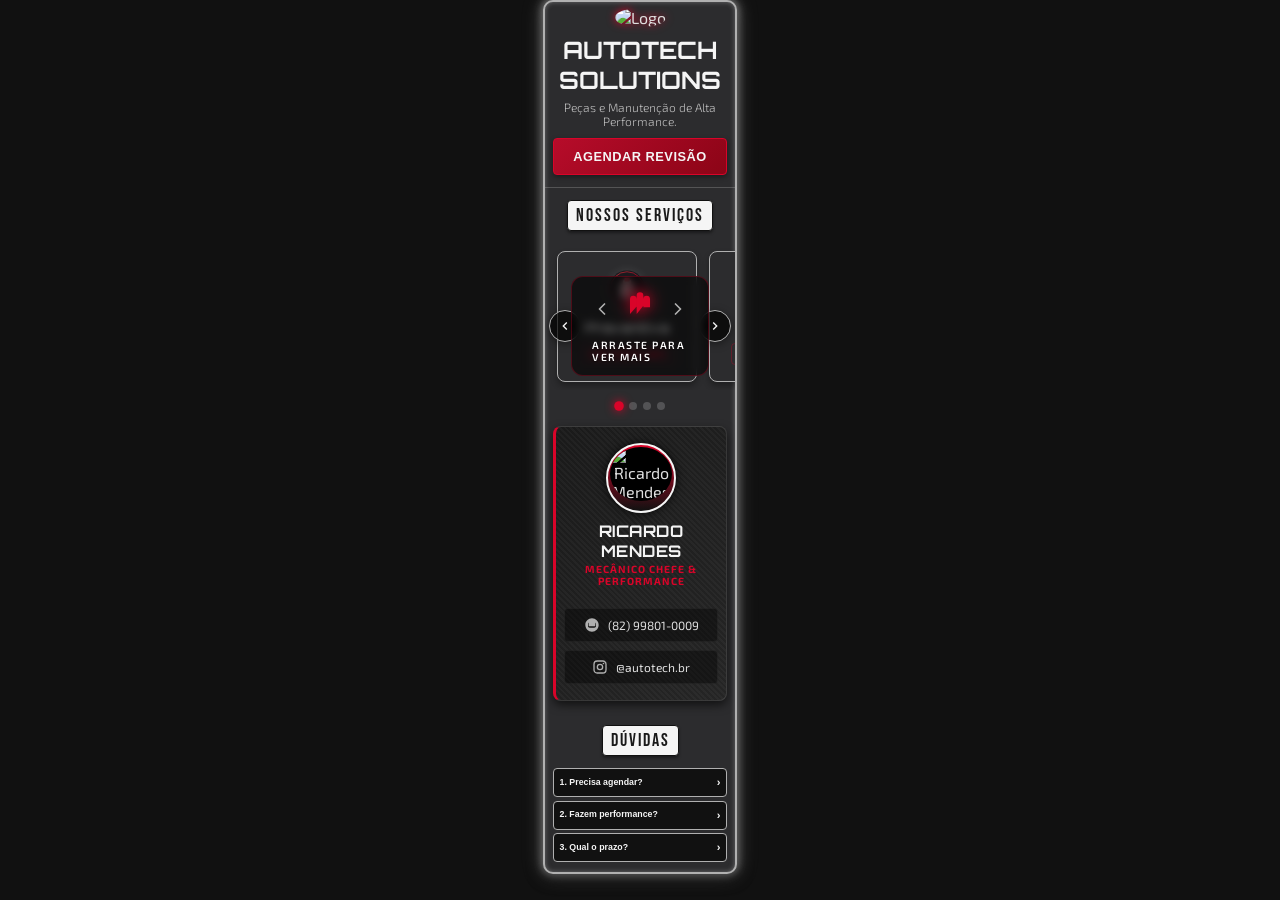
==== commit eb7f8e39: "Changes" ====
--- a/public/templates/template1.html
+++ b/public/templates/template1.html
@@ -39,15 +39,15 @@
           overflow-y: auto;
       }
 
-      /* --- Contêiner Principal (Mobile) --- */
+      /* --- Contêiner Principal (Otimizado para Mockup) --- */
       .container {
-          max-width: 375px; /* Tamanho padrão de celular */
+          max-width: 194px; /* Otimizado para phone mockup */
           width: 100%;
           margin: 0 auto;
           background-color: var(--color-container-bg);
           border: 2px solid var(--color-primary);
           border-radius: 10px;
-          padding: 0.5rem 0;
+          padding: 0.4rem 0;
           box-shadow: 0 5px 15px rgba(0, 0, 0, 0.5),
                       0 0 10px var(--color-primary),
                       0 0 20px rgba(176, 176, 176, 0.4),
@@ -57,7 +57,7 @@
           position: relative;
       }
 
-      .header, .business-card-section, .faq, .section-title-wrapper { padding: 0 0.75rem; }
+      .header, .business-card-section, .faq, .section-title-wrapper { padding: 0 0.5rem; }
 
       /* --- Cabeçalho --- */
       .header {
@@ -427,20 +427,21 @@
       .contact-item svg { width: 16px; height: 16px; fill: currentColor; }
       .contact-item span { font-size: 0.75rem; color: var(--color-text); }
 
-      /* --- FAQ --- */
-      .faq-item { margin-bottom: 0.3rem; }
+      /* --- FAQ (Otimizado para Mockup) --- */
+      .faq-item { margin-bottom: 0.2rem; }
       .question {
           width: 100%; background: var(--color-bg); border: 1px solid var(--color-primary);
-          border-radius: 6px; padding: 0.8rem; display: flex; justify-content: space-between;
+          border-radius: 4px; padding: 0.4rem 0.35rem; display: flex; justify-content: space-between;
           align-items: center; text-align: left; color: var(--color-secondary);
-          font-size: 0.75rem; font-weight: 600; cursor: pointer;
-      }
+          font-size: 0.55rem; font-weight: 600; cursor: pointer; line-height: 1.3;
+      }
+      .question .arrow { font-size: 0.7rem; }
       .answer {
           max-height: 0; overflow: hidden; background: rgba(176,176,176,0.05);
-          padding: 0 0.8rem; transition: all 0.4s ease-out; font-size: 0.7rem;
-          color: var(--color-text); text-align: justify;
-      }
-      .faq-item.active .answer { max-height: 10rem; padding: 0.8rem; border-top: 1px solid transparent; }
+          padding: 0 0.35rem; transition: all 0.4s ease-out; font-size: 0.5rem;
+          color: var(--color-text); text-align: left; line-height: 1.4;
+      }
+      .faq-item.active .answer { max-height: 10rem; padding: 0.35rem; border-top: 1px solid transparent; }
       .faq-item.active .arrow { transform: rotate(90deg); color: var(--color-accent); }
 
       /* --- MODAIS --- */
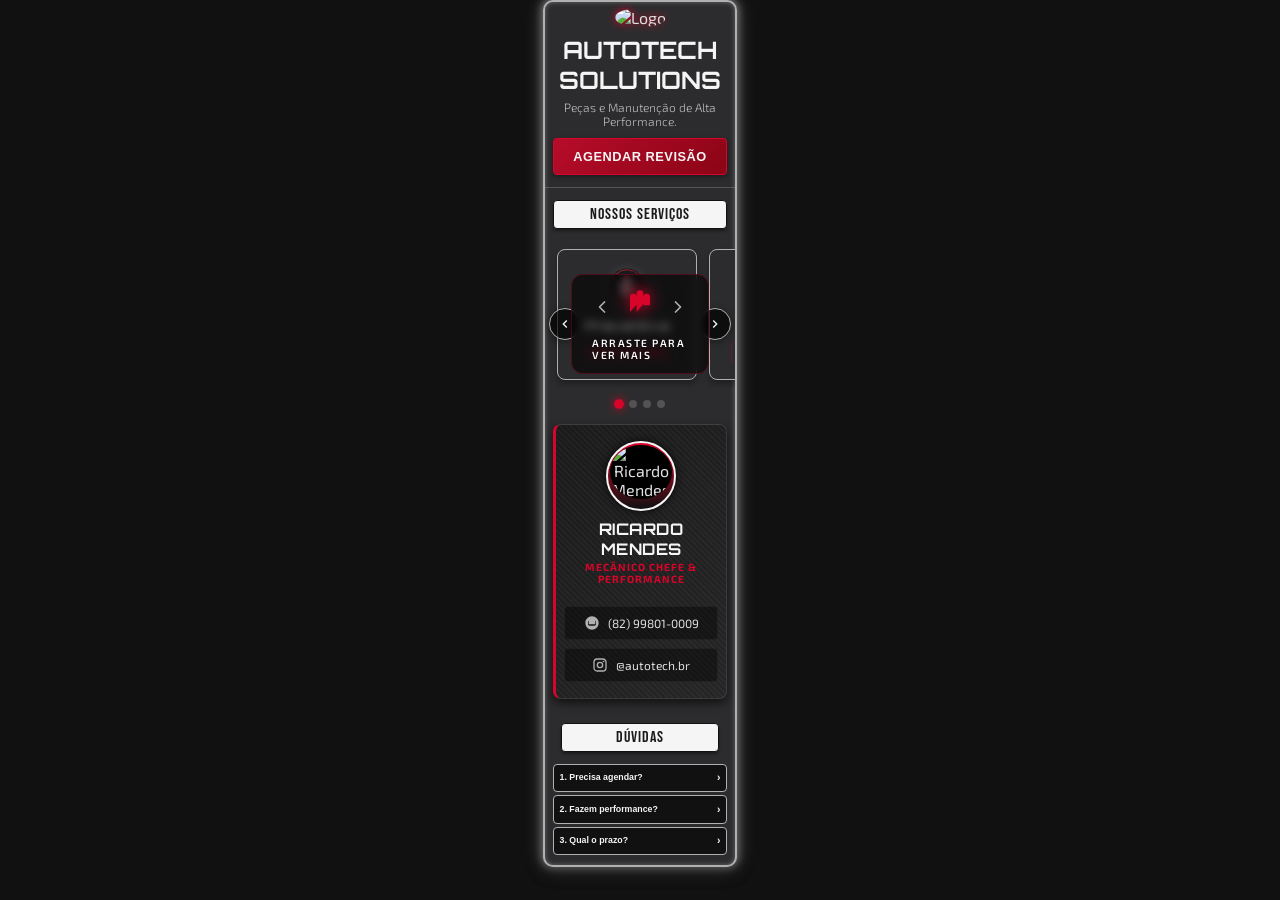
==== commit e004ce0c: "Fix adjust templates CTAs Refactor mobile CTAs to fit within phone mockup by updating templates 1-6:" ====
--- a/public/templates/template1.html
+++ b/public/templates/template1.html
@@ -128,17 +128,22 @@
 
       .section-title {
           font-family: 'Bebas Neue', sans-serif;
-          font-size: 1.1rem;
-          padding: 4px 8px;
+          font-size: 1rem;
+          padding: 4px 6px;
           font-weight: 400;
           color: var(--color-plate-text);
           background-color: var(--color-secondary);
           border: 1px solid #111;
           border-radius: 4px;
-          letter-spacing: 2px;
+          letter-spacing: 1px;
           text-transform: uppercase;
-          display: inline-block;
+          display: block;
+          width: 100%;
+          max-width: 100%;
           box-shadow: 0 2px 3px rgba(0,0,0,0.4);
+          text-align: center;
+          white-space: normal;
+          overflow-wrap: anywhere;
       }
 
       /* --- CARROSSEL MELHORADO --- */
@@ -430,12 +435,24 @@
       /* --- FAQ (Otimizado para Mockup) --- */
       .faq-item { margin-bottom: 0.2rem; }
       .question {
-          width: 100%; background: var(--color-bg); border: 1px solid var(--color-primary);
-          border-radius: 4px; padding: 0.4rem 0.35rem; display: flex; justify-content: space-between;
-          align-items: center; text-align: left; color: var(--color-secondary);
-          font-size: 0.55rem; font-weight: 600; cursor: pointer; line-height: 1.3;
-      }
-      .question .arrow { font-size: 0.7rem; }
+          width: 100%;
+          background: var(--color-bg);
+          border: 1px solid var(--color-primary);
+          border-radius: 4px;
+          padding: 0.4rem 0.35rem;
+          display: flex;
+          justify-content: space-between;
+          align-items: center;
+          gap: 8px;
+          text-align: left;
+          color: var(--color-secondary);
+          font-size: 0.55rem;
+          font-weight: 600;
+          cursor: pointer;
+          line-height: 1.3;
+      }
+      .question span:first-child { flex: 1 1 auto; min-width: 0; }
+      .question .arrow { font-size: 0.65rem; flex: 0 0 auto; }
       .answer {
           max-height: 0; overflow: hidden; background: rgba(176,176,176,0.05);
           padding: 0 0.35rem; transition: all 0.4s ease-out; font-size: 0.5rem;
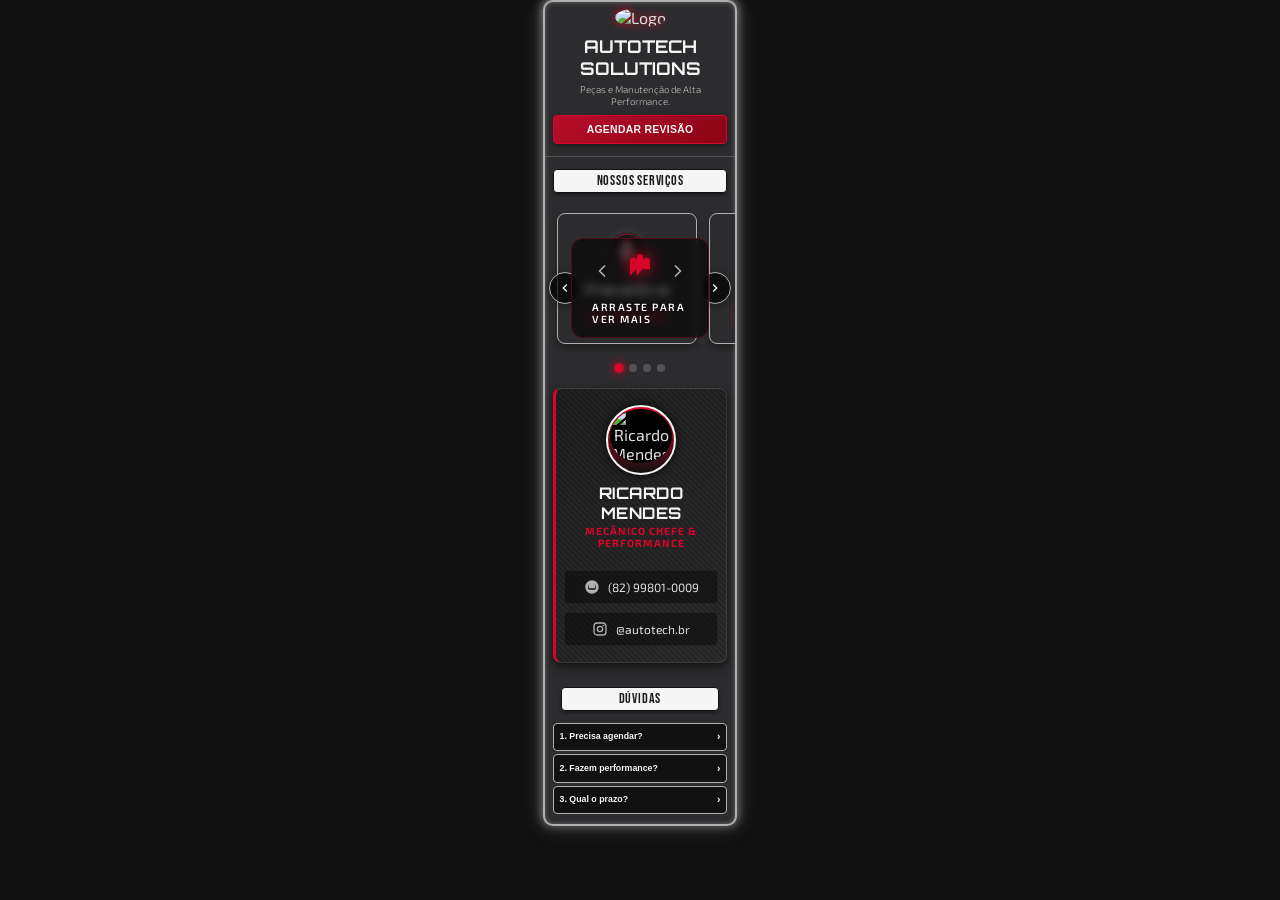
==== commit 23abea54: "Changes" ====
--- a/public/templates/template1.html
+++ b/public/templates/template1.html
@@ -82,26 +82,26 @@
 
       .header h1 {
           font-family: 'Orbitron', sans-serif;
-          font-size: 1.5rem;
+          font-size: 1.1rem;
           font-weight: 700;
           color: var(--color-secondary);
           text-transform: uppercase;
-          margin-bottom: 0.3rem;
+          margin-bottom: 0.2rem;
           animation: pulse-glow 3s infinite alternate ease-in-out;
       }
 
       .header .subtitle {
-          font-size: 0.75rem;
+          font-size: 0.6rem;
           color: var(--color-text);
-          margin-top: 0.3rem;
+          margin-top: 0.2rem;
           opacity: 0.8;
           font-weight: 300;
       }
 
       .btn-schedule {
           display: inline-block;
-          padding: 10px 14px;
-          font-size: 0.8rem;
+          padding: 8px 10px;
+          font-size: 0.65rem;
           border: 1px solid var(--color-accent);
           border-radius: 4px;
           text-decoration: none;
@@ -111,8 +111,8 @@
           box-shadow: 0 2px 5px rgba(0,0,0,0.4);
           transition: all 0.3s ease;
           text-transform: uppercase;
-          letter-spacing: 0.5px;
-          margin-top: 0.6rem;
+          letter-spacing: 0.3px;
+          margin-top: 0.5rem;
           cursor: pointer;
           width: 100%;
       }
@@ -128,14 +128,14 @@
 
       .section-title {
           font-family: 'Bebas Neue', sans-serif;
-          font-size: 1rem;
-          padding: 4px 6px;
+          font-size: 0.85rem;
+          padding: 3px 5px;
           font-weight: 400;
           color: var(--color-plate-text);
           background-color: var(--color-secondary);
           border: 1px solid #111;
           border-radius: 4px;
-          letter-spacing: 1px;
+          letter-spacing: 0.8px;
           text-transform: uppercase;
           display: block;
           width: 100%;
